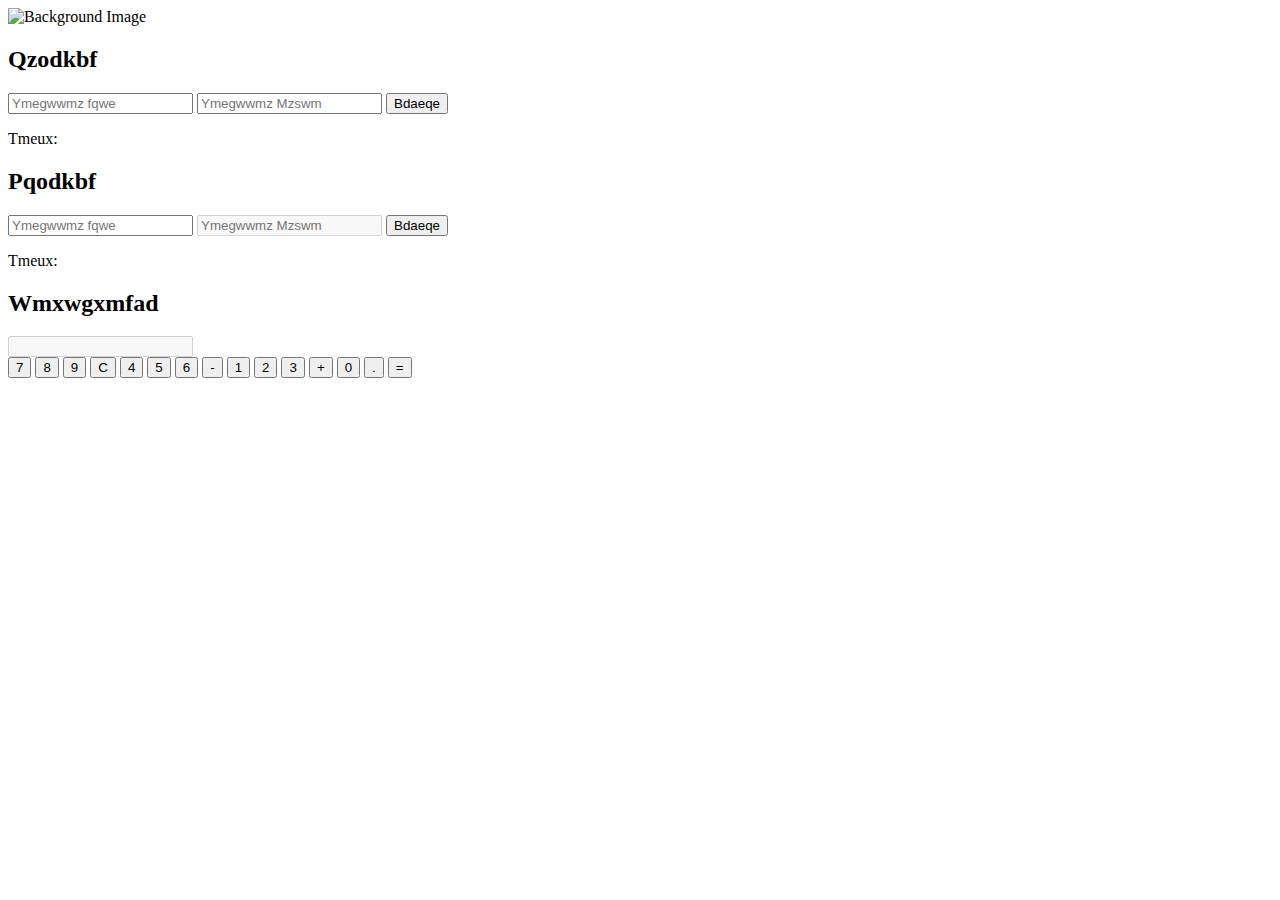
==== En.html @ 9706ec88 "Add files via upload" ====
<!DOCTYPE html>
<html>
<head>
    <title>Omqemd Oubtqd & Wmxwgxmfad</title>
    <link rel="stylesheet" type="text/css" href="asset/style.css">
    <link rel="stylesheet" type="text/css" href="asset/responsive.css">
    <link rel="icon" type="image/png" sizes="32x32" href="asset/E D K.png">
</head>
<body>
    
    <img src="asset/E D K.png" alt="Background Image" class="background-image">

    <div class="container-wrapper">
        <div class="container-row">
            <div class="containerC">
                <h2>Qzodkbf</h2>
                <input type="text" id="inputText" placeholder="Ymegwwmz fqwe" oninput="syncDecryption()">
                <input type="number" id="shift" placeholder="Ymegwwmz Mzswm" oninput="syncShift()">
                <button onclick="encrypt()" class="encrypt">Bdaeqe</button>
                <p>Tmeux: <span id="outputText"></span></p>
            </div>
    
            <div class="containerD">
                <h2>Pqodkbf</h2>
                <input type="text" id="decryptionInput" placeholder="Ymegwwmz fqwe" oninput="syncEncryption()">
                <input type="number" id="decryptionShift" placeholder="Ymegwwmz Mzswm" disabled>
                <button onclick="encryptDecryption()" class="encrypt">Bdaeqe</button>
                <p>Tmeux: <span id="decryptionOutput"></span></p>
            </div>
        </div>
    
        <div class="containerK">
            <h2>Wmxwgxmfad</h2>
            <input type="text" id="display" disabled>
            <div class="grid">
                <button onclick="appendNumber(7)">7</button>
                <button onclick="appendNumber(8)">8</button>
                <button onclick="appendNumber(9)">9</button>
                <button onclick="clearDisplay()" class="clear">C</button>
                <button onclick="appendNumber(4)">4</button>
                <button onclick="appendNumber(5)">5</button>
                <button onclick="appendNumber(6)">6</button>
                <button onclick="appendOperator('-')">-</button>
                <button onclick="appendNumber(1)">1</button>
                <button onclick="appendNumber(2)">2</button>
                <button onclick="appendNumber(3)">3</button>
                <button onclick="appendOperator('+')">+</button>
                <button onclick="appendNumber(0)">0</button>
                <button onclick="appendOperator('.')">.</button>
                <button class="equal" onclick="calculate()">=</button>
            </div>
        </div>
    </div>
        <script src="asset/script.js"></script>
</body>
</html>
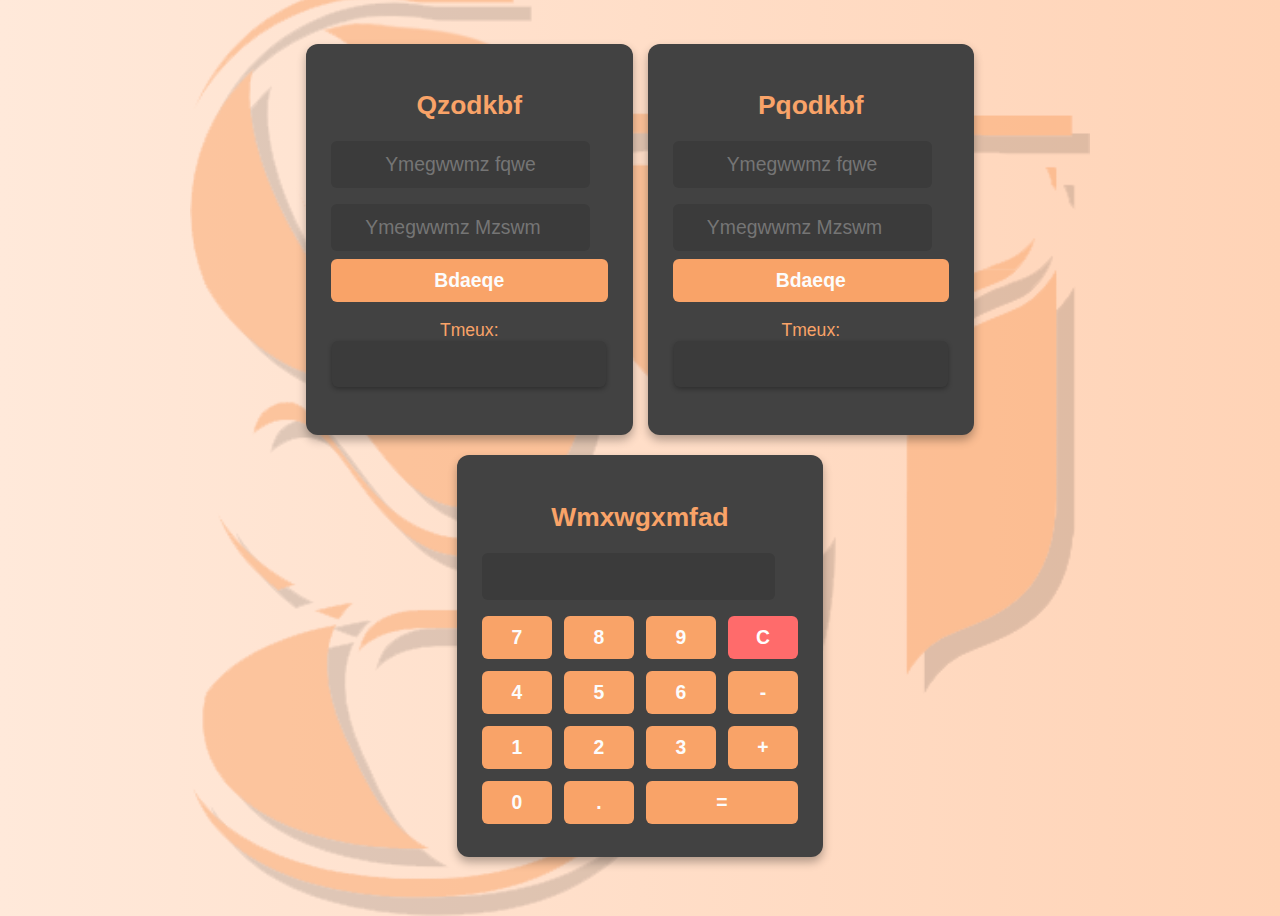
==== commit 45a96d7d: "Update En.html" ====
--- a/En.html
+++ b/En.html
@@ -2,13 +2,13 @@
 <html>
 <head>
     <title>Omqemd Oubtqd & Wmxwgxmfad</title>
-    <link rel="stylesheet" type="text/css" href="asset/style.css">
-    <link rel="stylesheet" type="text/css" href="asset/responsive.css">
-    <link rel="icon" type="image/png" sizes="32x32" href="asset/E D K.png">
+    <link rel="stylesheet" type="text/css" href="asset/assetEDK/style.css">
+    <link rel="stylesheet" type="text/css" href="asset/assetEDK/responsive.css">
+    <link rel="icon" type="image/png" sizes="32x32" href="asset/assetEDK/E D K.png">
 </head>
 <body>
     
-    <img src="asset/E D K.png" alt="Background Image" class="background-image">
+    <img src="asset/assetEDK/E D K.png" alt="Background Image" class="background-image">
 
     <div class="container-wrapper">
         <div class="container-row">
@@ -51,6 +51,6 @@
             </div>
         </div>
     </div>
-        <script src="asset/script.js"></script>
+        <script src="asset/assetEDK/script.js"></script>
 </body>
-</html>+</html>
--- a/asset/assetEDK/style.css
+++ b/asset/assetEDK/style.css
@@ -0,0 +1,130 @@
+body {
+    font-family: 'Poppins', sans-serif;
+    background: linear-gradient(to right, #ffe9da, #ffd3b6);
+    color: #f9a368;
+    margin: 0;
+    padding: 0;
+    display: flex;
+    flex-direction: column;
+    align-items: center;
+    justify-content: center;
+    height: 100vh;
+    overflow: hidden;
+    position: relative;
+}
+
+.background-image {
+    position: absolute;
+    top: 50%;
+    left: 50%;
+    transform: translate(-50%, -50%);
+    width: 900px;
+    height: auto;
+    z-index: -1;
+    opacity: 0.5;
+}
+
+.container-wrapper {
+    display: flex;
+    flex-direction: column;
+    align-items: center;
+    gap: 20px;
+}
+
+.container-row {
+    display: flex;
+    gap: 15px;
+    justify-content: center;
+    flex-wrap: wrap;
+}
+
+.containerC, .containerD, .containerK {
+    background: #424242;
+    padding: 25px;
+    border-radius: 12px;
+    box-shadow: 0px 5px 10px rgba(0, 0, 0, 0.3);
+    width: 380px;
+    min-height: 270px;
+    text-align: center;
+    font-size: 1.1em;
+    display: flex;
+    flex-direction: column;
+    justify-content: space-between;
+}
+
+h2 {
+    color: #f9a368;
+    margin-bottom: 12px;
+    font-size: 1.4em;
+}
+
+input[type="text"], input[type="number"] {
+    width: 85%;
+    padding: 12px;
+    margin: 8px 0;
+    border: none;
+    border-radius: 6px;
+    background: #3b3b3b;
+    color: #fcfcfc;
+    text-align: center;
+    font-size: 1.1em;
+}
+
+input[type="text"]:focus, input[type="number"]:focus {
+    outline: none;
+    box-shadow: 0px 0px 6px #f9a368;
+}
+
+button {
+    background: #f9a368;
+    color: #fcfcfc;
+    border: none;
+    padding: 10px 16px;
+    border-radius: 6px;
+    cursor: pointer;
+    font-weight: bold;
+    transition: all 0.3s ease;
+    font-size: 1.1em;
+}
+
+button:hover {
+    background: #fc7b3f;
+}
+
+.grid {
+    display: grid;
+    grid-template-columns: repeat(4, 1fr);
+    gap: 12px;
+    padding: 8px 0;
+}
+
+button.equal {
+    grid-column: span 2;
+}
+
+button.clear {
+    background: #ff6b6b;
+    color: white;
+}
+
+button.clear:hover {
+    background: #fcfcfc;
+    color: #ff6b6b;
+}
+
+p span#outputText, p span#decryptionOutput {
+    display: inline-block;
+    background: #3b3b3b;
+    padding: 8px 12px;
+    border-radius: 6px;
+    color: #f9a368;
+    font-weight: bold;
+    box-shadow: 0px 2px 5px rgba(0, 0, 0, 0.3);
+
+    width: 250px;
+    height: 30px;
+    text-align: center;
+    white-space: nowrap;
+    overflow: hidden;
+    text-overflow: ellipsis;
+}
--- a/asset/assetEDK/responsive.css
+++ b/asset/assetEDK/responsive.css
@@ -0,0 +1,208 @@
+/* ============================= */
+/*       RESPONSIVE DESIGN       */
+/* ============================= */
+
+/* 🔹 Perangkat Sangat Kecil (di bawah 320px) */
+@media screen and (max-width: 319px) {
+    body {
+        padding: 10px 0;
+    }
+
+    .container-wrapper {
+        flex-direction: column;
+        gap: 8px;
+        align-items: center;
+    }
+
+    .containerC, .containerD, .containerK {
+        width: 95%;
+        max-width: 280px;
+        padding: 12px;
+    }
+
+    h2 {
+        font-size: 0.9em;
+    }
+
+    input[type="text"], input[type="number"] {
+        font-size: 0.85em;
+        padding: 6px;
+    }
+
+    button {
+        font-size: 0.85em;
+        padding: 6px 10px;
+    }
+
+    .grid {
+        gap: 4px;
+    }
+}
+
+/* 🔹 Handphone Kecil (320px - 480px) */
+@media screen and (max-width: 480px) {
+    body {
+        padding: 15px 0;
+    }
+
+    .container-wrapper {
+        flex-direction: column;
+        gap: 10px;
+        align-items: center;
+    }
+
+    .containerC, .containerD, .containerK {
+        width: 90%;
+        max-width: 320px;
+        padding: 15px;
+    }
+
+    h2 {
+        font-size: 1em;
+    }
+
+    input[type="text"], input[type="number"] {
+        font-size: 0.9em;
+        padding: 8px;
+    }
+
+    button {
+        font-size: 0.9em;
+        padding: 7px 12px;
+    }
+
+    .grid {
+        gap: 5px;
+    }
+}
+
+/* 🔹 Handphone Besar (481px - 768px) */
+@media screen and (max-width: 768px) {
+    .container-wrapper {
+        flex-direction: column;
+        gap: 15px;
+        align-items: center;
+    }
+
+    .containerC, .containerD, .containerK {
+        width: 85%;
+        max-width: 350px;
+        padding: 18px;
+    }
+
+    h2 {
+        font-size: 1.1em;
+    }
+
+    input[type="text"], input[type="number"] {
+        font-size: 1em;
+        padding: 10px;
+    }
+
+    button {
+        font-size: 1em;
+        padding: 8px 14px;
+    }
+
+    .grid {
+        gap: 8px;
+    }
+}
+
+/* 🔹 Tablet (769px - 1024px) */
+@media screen and (max-width: 1024px) {
+    .container-wrapper {
+        flex-direction: row;
+        flex-wrap: wrap;
+        gap: 20px;
+        justify-content: center;
+    }
+
+    .containerC, .containerD {
+        width: 45%;
+        max-width: 400px;
+    }
+
+    .containerK {
+        width: 90%;
+        max-width: 420px;
+    }
+
+    h2 {
+        font-size: 1.3em;
+    }
+
+    input[type="text"], input[type="number"] {
+        font-size: 1.1em;
+    }
+
+    button {
+        font-size: 1.1em;
+    }
+}
+
+/* 🔹 Laptop Kecil (1025px - 1366px) */
+@media screen and (max-width: 1366px) {
+    .containerC, .containerD {
+        width: 40%;
+        max-width: 450px;
+    }
+
+    .containerK {
+        width: 50%;
+        max-width: 500px;
+    }
+
+    h2 {
+        font-size: 1.4em;
+    }
+}
+
+/* 🔹 Laptop Besar & Layar Lebar (1367px - 1920px) */
+@media screen and (max-width: 1920px) {
+    .containerC, .containerD {
+        width: 35%;
+        max-width: 500px;
+    }
+
+    .containerK {
+        width: 40%;
+        max-width: 550px;
+    }
+
+    h2 {
+        font-size: 1.5em;
+    }
+}
+
+/* 🔹 Layar Ultra-Wide (1921px ke atas) */
+@media screen and (min-width: 1921px) {
+    .container-wrapper {
+        max-width: 1600px;
+        margin: auto;
+    }
+
+    .containerC, .containerD {
+        width: 30%;
+        max-width: 600px;
+    }
+
+    .containerK {
+        width: 35%;
+        max-width: 650px;
+    }
+
+    h2 {
+        font-size: 1.6em;
+    }
+
+    input[type="text"], input[type="number"] {
+        font-size: 1.2em;
+        padding: 12px;
+    }
+
+    button {
+        font-size: 1.2em;
+        padding: 10px 18px;
+    }
+}
